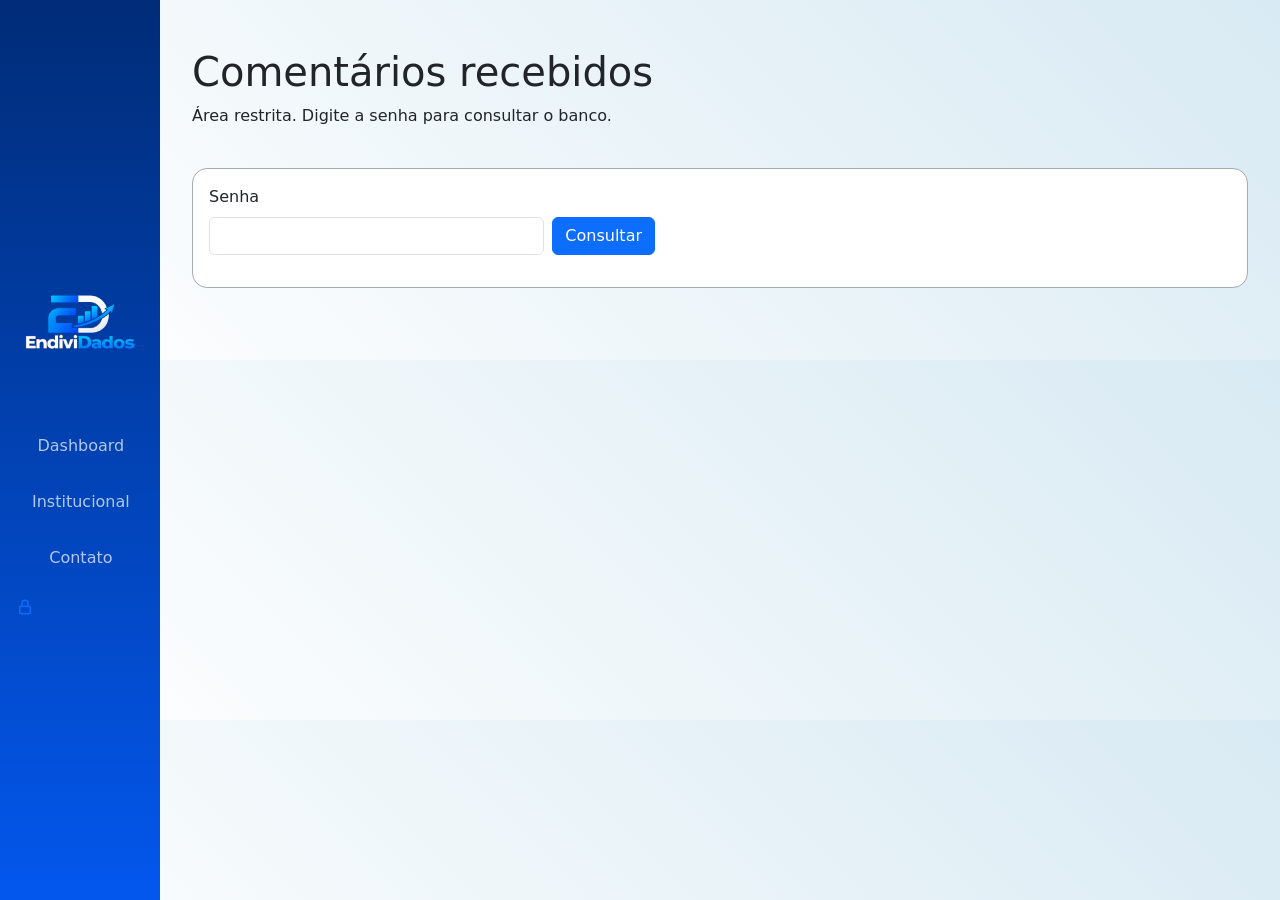
==== frontend/admin.html @ d8b2cf71 "feat - adiciona formulário de contato com banco MySQL e página de consulta" ====
<!DOCTYPE html>
<html lang="pt-BR">
<head>
    <meta charset="UTF-8">
    <meta name="viewport" content="width=device-width, initial-scale=1.0">
    <meta name="robots" content="noindex">
    <link rel="stylesheet" href="./styles/styles.css">
    <link href="https://cdn.jsdelivr.net/npm/bootstrap@5.3.8/dist/css/bootstrap.min.css" rel="stylesheet" integrity="sha384-sRIl4kxILFvY47J16cr9ZwB07vP4J8+LH7qKQnuqkuIAvNWLzeN8tE5YBujZqJLB" crossorigin="anonymous">
    <title>Comentários - Farol do Crédito</title>
    <link rel="shortcut icon" href="./imgs/favicon.png" type="image/x-icon">
</head>
<body>
    <nav class="nav flex-column">
        <div class="nav-logo"></div>
        <a class="nav-link" href="./index.html">Dashboard</a>
        <a class="nav-link" href="#">Institucional</a>
        <a class="nav-link" href="./contato.html">Contato</a>
        <a class="nav-admin" href="./admin.html" title="Área restrita" aria-label="Área restrita">
            <svg viewBox="0 0 24 24" width="18" height="18" fill="none" stroke="currentColor" stroke-width="2" stroke-linecap="round" stroke-linejoin="round" aria-hidden="true"><rect x="5" y="11" width="14" height="10" rx="2"/><path d="M8 11V7a4 4 0 0 1 8 0v4"/></svg>
        </a>
    </nav>
    <div class="contentWrapper">
        <section>
            <div class="contentWrapper-header">
                <h1>Comentários recebidos</h1>
                Área restrita. Digite a senha para consultar o banco.
            </div>
        </section>
        <section>
            <div class="card">
                <div class="card-body">
                    <form id="formAdmin" class="row g-2 align-items-end" novalidate>
                        <div class="col-sm-6 col-md-4">
                            <label for="campoSenha" class="form-label">Senha</label>
                            <input type="password" class="form-control" id="campoSenha" autocomplete="current-password" required>
                        </div>
                        <div class="col-auto">
                            <button type="submit" class="btn btn-primary" id="botaoConsultar">Consultar</button>
                        </div>
                    </form>
                    <div id="avisoAdmin" class="mt-3" role="status" aria-live="polite"></div>
                    <pre id="consultaAdmin" class="mt-3 mb-2" hidden></pre>
                    <div class="table-responsive">
                        <table class="table table-striped table-sm" id="tabelaAdmin" hidden>
                            <thead></thead>
                            <tbody></tbody>
                        </table>
                    </div>
                </div>
            </div>
        </section>
    </div>
</body>
<script src="https://cdn.jsdelivr.net/npm/bootstrap@5.3.8/dist/js/bootstrap.bundle.min.js" integrity="sha384-FKyoEForCGlyvwx9Hj09JcYn3nv7wiPVlz7YYwJrWVcXK/BmnVDxM+D2scQbITxI" crossorigin="anonymous"></script>
<script src="./js/admin.js"></script>
</html>
---- frontend/styles/styles.css ----
:root {
    --color-primary: #0357ED;
    --color-primary-dark: #002C78;
    --color-light: #ffffff;
    --color-grey: #a5aab4;
    --color-dark-grey:#717F9C;
}

*{
    margin: 0;
    padding: 0;
    box-sizing: border-box;
    position: relative;
}

body{
    width: 100%;
    font-size: 16px;
    background-color: var(--color-light);     
    color: var(--color-primary-dark);
    font-family: Arial, Helvetica, sans-serif;
    display: grid;
    background: linear-gradient(45deg,#ffffff 0%, #D8EAF3 100%);
}

section{
    margin: 1rem 0 2.5rem 0;
}

.flex{
    display: flex;
    justify-content: center;
    align-items: center;
}

.row{
    margin: 1rem 0;
}

.card{
    background-color: var(--color-light);
    border-radius: 15px !important;
    border: solid var(--color-grey) 1px !important;
    font-size: 16px;
    height: 100% !important;
    text-align: justify;
    text-justify: inter-word;
}

.containerGrafico{
    width: 100%;
    height: 30rem;
    padding: 2rem;
}

section .card-body{
    font-size: 16px;
}

section .card-text{
    font-size: 14px;
}

.card-font{
    font-size: 12px;
    font-weight: bolder;
    opacity: 0.5;
}

nav{
    z-index: 1050;
    width: 10rem;
    position: fixed;
    height: 100vh;
    background: var(--color-primary-dark);
    background: linear-gradient(0deg,var(--color-primary) 0%, var(--color-primary-dark) 100%);
    justify-content: center;
    padding: 1rem !important;
    color: var(--color-light);
    gap: 1rem;
}

.nav-logo{
    display: block;
    width: 100%;
    height: 5rem;
    content: '';
    margin-bottom: 3rem;
    background-image: url(../imgs/logo.png);
    background-size: contain;
    background-position: center;
    background-repeat: no-repeat;
}

.nav-link{
    color: var(--color-light) !important;
    text-decoration: none;
    text-align: center;
    z-index: 10;
    font-size: 14px;
    opacity: 0.7;
}

#nav-menu , nav button{
    visibility: hidden;
    position: absolute; 
}

.contentWrapper{
    padding: 2rem 2rem 2rem 12rem;
    position: relative;
    width: 100vw;
}

.contentWrapper-main {
    width: 100%;
    position: sticky;
    margin: 1rem 0 2.5rem 0;
    top: 1rem;
    z-index: 10;
    border-radius: 15px;
    padding: 1rem;
    background-color: var(--color-light);
    font-weight: bold;
    border: solid var(--color-grey) 1px;
    display: flex;
    flex-direction: row;
    gap: 2rem;
}

.contentWrapper-main button{
    background-color: var(--color-light);
    color: var(--color-primary-dark);
    padding: 0.5rem 2rem;
    flex: 1;
}

.contentWrapper-main--buttons{
    display: flex;
    flex-direction: column;
    position: sticky;
    width: 100%;
    flex: 4;
}

.scoreConteiner{
    width: 10rem;
    flex-direction: column;
    flex: 1;
}

.scoreConteiner .scoreConteiner-info{
    transition: 1s;
    font-size: 16px;
    line-height: 1.3rem;
    font-weight: lighter;
    -webkit-text-stroke: 0.5px black;
}

.progress{
    width: 100% ;
    margin-top: 0.5rem;
    flex: 1;
}

#scoreBar{
    width: 100%;
}

.dbCard{
    font-size: 14px;
    color: var(--color-dark-grey);
}

.dbCard span:first-child{
    text-transform: uppercase;
    
}

.dbCard-row--title{
    font-size: 12px;
    text-transform: uppercase;
    color: var(--color-grey);
    margin-top: 0.5rem;
}

.dbCard-text{
    flex: 1 !important;
}

.dbCard-text span{
    font-weight: bold;
    display: block;
}

.dbCard .row{
    width: 100%;
    margin: 0;
} 

.dbCard .col{
    flex: 0;
}

.dbCard-icon{
    width: 2.4rem !important;
    height: 2.4rem;
    min-width: 2.4rem;
    min-height: 2.4rem;
    background-color: var(--color-primary-dark);
}

.dbCard-inst{
    -webkit-mask-image: url(../imgs/endpoint.svg);
    mask-image: url(../imgs/endpoint.svg);
}

.dbCard-orig{
    -webkit-mask-image: url(../imgs/tag.svg);
    mask-image: url(../imgs/tag.svg);
}
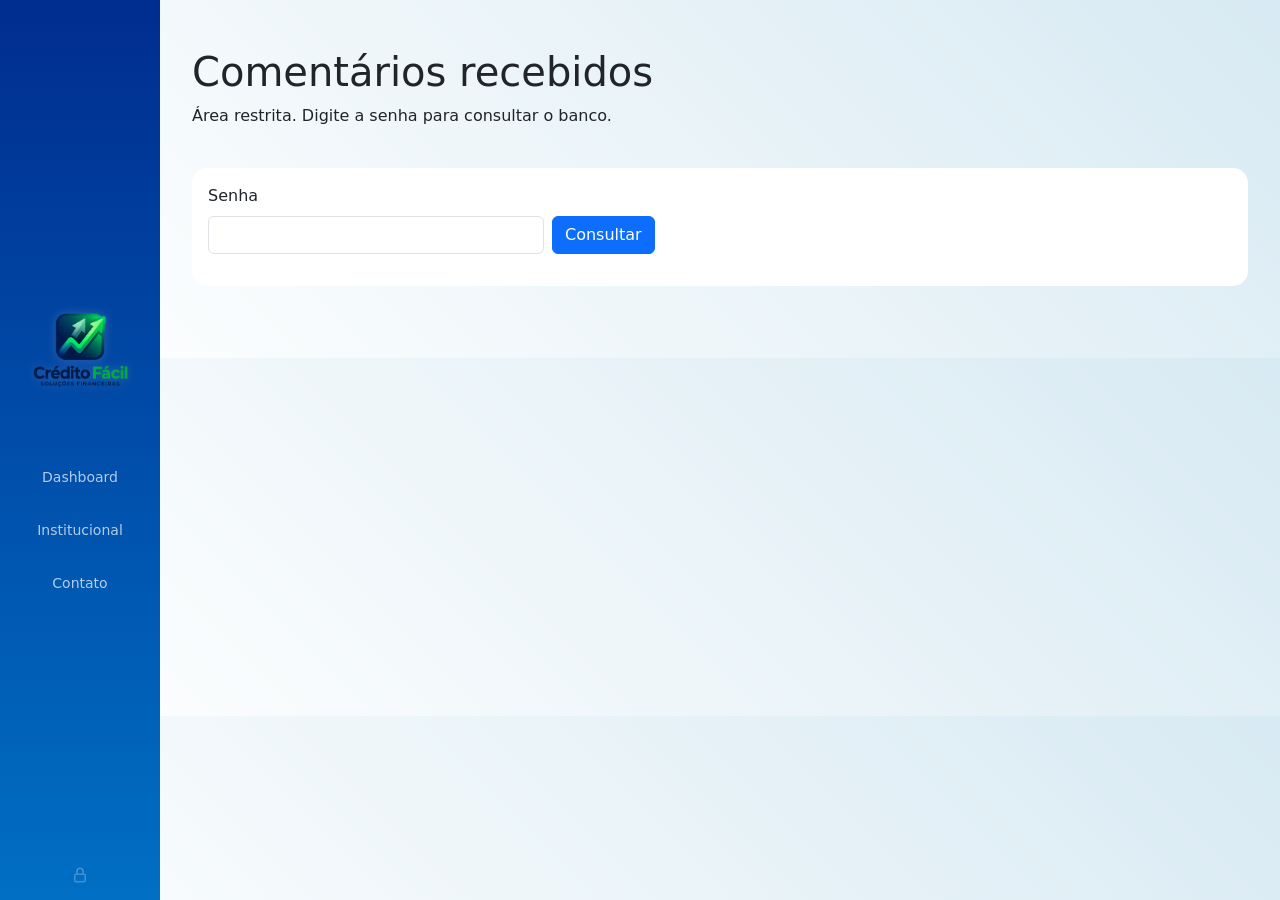
==== commit 1fef3e08: "feat: adiciona formulário de contato e banco de dados na feature/dev Junta a feature/formulario-banc" ====
--- a/frontend/admin.html
+++ b/frontend/admin.html
@@ -6,18 +6,24 @@
     <meta name="robots" content="noindex">
     <link rel="stylesheet" href="./styles/styles.css">
     <link href="https://cdn.jsdelivr.net/npm/bootstrap@5.3.8/dist/css/bootstrap.min.css" rel="stylesheet" integrity="sha384-sRIl4kxILFvY47J16cr9ZwB07vP4J8+LH7qKQnuqkuIAvNWLzeN8tE5YBujZqJLB" crossorigin="anonymous">
-    <title>Comentários - Farol do Crédito</title>
+    <title>Comentários - Crédito Fácil</title>
     <link rel="shortcut icon" href="./imgs/favicon.png" type="image/x-icon">
 </head>
 <body>
-    <nav class="nav flex-column">
-        <div class="nav-logo"></div>
-        <a class="nav-link" href="./index.html">Dashboard</a>
-        <a class="nav-link" href="#">Institucional</a>
-        <a class="nav-link" href="./contato.html">Contato</a>
-        <a class="nav-admin" href="./admin.html" title="Área restrita" aria-label="Área restrita">
-            <svg viewBox="0 0 24 24" width="18" height="18" fill="none" stroke="currentColor" stroke-width="2" stroke-linecap="round" stroke-linejoin="round" aria-hidden="true"><rect x="5" y="11" width="14" height="10" rx="2"/><path d="M8 11V7a4 4 0 0 1 8 0v4"/></svg>
-        </a>
+        <nav class="nav flex-column">
+      <div class="nav-logo"></div>
+      <a class="nav-link" href="./index.html">Dashboard</a>
+      <a class="nav-link" href="./institucional.html">Institucional</a>
+      <a class="nav-link" href="./contato.html">Contato</a>
+      <button class="nav-link menu-btn" data-bs-toggle="collapse" data-bs-target="#nav-menu" aria-expanded="false">&#9776;</button>
+      <div class="menu collapse" id="nav-menu">
+        <a class="menu-item" href="./index.html">Dashboard</a>
+        <a class="menu-item" href="./institucional.html">Institucional</a>
+        <a class="menu-item" href="./contato.html">Contato</a>
+      </div>
+      <a class="nav-admin" href="./admin.html" title="Área restrita" aria-label="Área restrita">
+        <svg viewBox="0 0 24 24" width="18" height="18" fill="none" stroke="currentColor" stroke-width="2" stroke-linecap="round" stroke-linejoin="round" aria-hidden="true"><rect x="5" y="11" width="14" height="10" rx="2"/><path d="M8 11V7a4 4 0 0 1 8 0v4"/></svg>
+      </a>
     </nav>
     <div class="contentWrapper">
         <section>
--- a/frontend/styles/styles.css
+++ b/frontend/styles/styles.css
@@ -1,221 +1,393 @@
 :root {
-    --color-primary: #0357ED;
-    --color-primary-dark: #002C78;
-    --color-light: #ffffff;
-    --color-grey: #a5aab4;
-    --color-dark-grey:#717F9C;
-}
-
-*{
-    margin: 0;
-    padding: 0;
-    box-sizing: border-box;
-    position: relative;
-}
-
-body{
-    width: 100%;
-    font-size: 16px;
-    background-color: var(--color-light);     
-    color: var(--color-primary-dark);
-    font-family: Arial, Helvetica, sans-serif;
-    display: grid;
-    background: linear-gradient(45deg,#ffffff 0%, #D8EAF3 100%);
-}
-
-section{
-    margin: 1rem 0 2.5rem 0;
-}
-
-.flex{
-    display: flex;
-    justify-content: center;
-    align-items: center;
-}
-
-.row{
-    margin: 1rem 0;
-}
-
-.card{
-    background-color: var(--color-light);
-    border-radius: 15px !important;
-    border: solid var(--color-grey) 1px !important;
-    font-size: 16px;
-    height: 100% !important;
-    text-align: justify;
-    text-justify: inter-word;
-}
-
-.containerGrafico{
-    width: 100%;
-    height: 30rem;
-    padding: 2rem;
-}
-
-section .card-body{
-    font-size: 16px;
-}
-
-section .card-text{
-    font-size: 14px;
-}
-
-.card-font{
-    font-size: 12px;
-    font-weight: bolder;
-    opacity: 0.5;
-}
-
-nav{
-    z-index: 1050;
-    width: 10rem;
-    position: fixed;
-    height: 100vh;
-    background: var(--color-primary-dark);
-    background: linear-gradient(0deg,var(--color-primary) 0%, var(--color-primary-dark) 100%);
-    justify-content: center;
-    padding: 1rem !important;
-    color: var(--color-light);
-    gap: 1rem;
-}
-
-.nav-logo{
-    display: block;
+  --color-primary: #006fc4;
+  --color-primary-green: #04af3a;
+  --color-primary-light: #8bc3ed;
+  --color-primary-dark: #002d8f;
+  --color-light: #ffffff;
+  --color-dark-grey: #717f9c;
+  --color-black: #000000;
+}
+
+* {
+  margin: 0;
+  padding: 0;
+  box-sizing: border-box;
+  position: relative;
+}
+
+body {
+  width: 100%;
+  font-size: 16px;
+  background-color: var(--color-light);
+  color: var(--color-black);
+  font-family: Arial, Helvetica, sans-serif;
+  display: block;
+  background: linear-gradient(45deg, #ffffff 0%, #d8eaf3 100%);
+}
+
+section {
+  margin: 1rem 0 2.5rem 0;
+}
+
+.flex {
+  display: flex;
+  justify-content: center;
+  align-items: center;
+}
+
+.row {
+  margin: 1rem 0;
+}
+
+.card {
+  background-color: var(--color-light);
+  border-radius: 15px !important;
+  border: solid var(--color-grey) 1px !important;
+  font-size: 16px;
+  height: 100% !important;
+  text-align: justify;
+  text-justify: inter-word;
+}
+
+.containerGrafico {
+  width: 100%;
+  height: 30rem;
+  padding: 2rem;
+}
+
+section .card-body {
+  font-size: 16px;
+}
+
+section .card-text {
+  font-size: 14px;
+}
+
+.card-font {
+  font-size: 12px;
+  font-weight: bolder;
+  opacity: 0.5;
+}
+
+nav {
+  z-index: 1050;
+  width: 10rem;
+  position: fixed;
+  height: 100vh;
+  background: var(--color-primary-dark);
+  background: linear-gradient(0deg, var(--color-primary) 0%, var(--color-primary-dark) 100%);
+  justify-content: center;
+  padding: 1rem !important;
+  color: var(--color-light);
+  gap: 1rem;
+}
+
+nav .nav-link {
+  color: var(--color-light);
+  text-decoration: none;
+  text-align: center;
+  z-index: 10;
+  font-size: 14px;
+  opacity: 0.7;
+}
+
+.nav-logo {
+  display: block;
+  width: 100%;
+  height: 6rem;
+  content: '';
+  margin-bottom: 3rem;
+  background-image: url(../imgs/Logo-vertical.png);
+  background-size: contain;
+  background-position: center;
+  background-repeat: no-repeat;
+  -webkit-filter: drop-shadow(0px 0px 5px #ffffff2d);
+  filter: drop-shadow(0px 0px 5px #ffffff2d);
+}
+
+.nav-link {
+  color: var(--color-light) !important;
+  text-decoration: none;
+  text-align: center;
+  z-index: 10;
+  font-size: 1rem;
+  opacity: 0.7;
+}
+
+#nav-menu,
+nav button {
+  visibility: hidden;
+  position: absolute;
+}
+
+.contentWrapper {
+  padding: 2rem 2rem 2rem 12rem;
+  position: relative;
+  width: 100vw;
+}
+
+.contentWrapper-main {
+  width: 100%;
+  position: sticky;
+  margin: 1rem 0 2.5rem 0;
+  top: 1rem;
+  z-index: 10;
+  border-radius: 15px;
+  padding: 1rem;
+  background-color: var(--color-light);
+  font-weight: bold;
+  border: solid var(--color-grey) 1px;
+  display: flex;
+  flex-direction: row;
+  gap: 2rem;
+}
+
+.contentWrapper-main button {
+  background-color: var(--color-light);
+  color: var(--color-primary-dark);
+  padding: 0.5rem 2rem;
+  flex: 1;
+}
+
+.contentWrapper-main--buttons {
+  display: flex;
+  flex-direction: column;
+  position: sticky;
+  width: 100%;
+  flex: 4;
+}
+
+.scoreConteiner {
+  width: 10rem;
+  flex-direction: column;
+  flex: 1;
+}
+
+.scoreConteiner .scoreConteiner-info {
+  transition: 1s;
+  font-size: 16px;
+  line-height: 1.3rem;
+  font-weight: lighter;
+  -webkit-text-stroke: 0.5px var(--color-black);
+}
+
+.progress {
+  width: 100%;
+  margin-top: 0.5rem;
+  flex: 1;
+}
+
+#scoreBar {
+  width: 100%;
+}
+
+.dbCard {
+  font-size: 14px;
+  color: var(--color-dark-grey);
+}
+
+.dbCard span:first-child {
+  text-transform: uppercase;
+}
+
+.dbCard-row--title {
+  font-size: 12px;
+  text-transform: uppercase;
+  color: var(--color-grey);
+  margin-top: 0.5rem;
+}
+
+.dbCard-text {
+  flex: 1 !important;
+}
+
+.dbCard-text span {
+  font-weight: bold;
+  display: block;
+}
+
+.dbCard .row {
+  width: 100%;
+  margin: 0;
+}
+
+.dbCard .col {
+  flex: 0;
+}
+
+.dbCard-icon {
+  width: 2.4rem !important;
+  height: 2.4rem;
+  min-width: 2.4rem;
+  min-height: 2.4rem;
+  background-color: var(--color-primary-dark);
+}
+
+.dbCard-inst {
+  -webkit-mask-image: url(../imgs/endpoint.svg);
+  mask-image: url(../imgs/endpoint.svg);
+}
+
+.dbCard-orig {
+  -webkit-mask-image: url(../imgs/tag.svg);
+  mask-image: url(../imgs/tag.svg);
+}
+
+.menu-btn {
+  display: none;
+}
+
+@media screen and (max-width: 1000px) {
+  nav {
     width: 100%;
     height: 5rem;
-    content: '';
-    margin-bottom: 3rem;
-    background-image: url(../imgs/logo.png);
-    background-size: contain;
-    background-position: center;
-    background-repeat: no-repeat;
-}
-
-.nav-link{
-    color: var(--color-light) !important;
+    position: fixed;
+    display: flex;
+    flex-direction: row;
+    justify-content: space-between;
+    align-items: center;
+    padding: 0.6rem 1.5rem !important;
+  }
+
+  .nav-logo {
+    background-image: url(../imgs/Logo.png);
+    height: 3.5rem !important;
+    width: 10rem !important;
+    margin-bottom: 0 !important;
+    margin-right: auto !important;
+  }
+
+  nav .nav-link {
+    display: none;
+  }
+
+  #axes .nav-link {
+    display: visible !important;
+  }
+
+  .menu-btn {
+    display: inline-block !important;
+    width: auto;
+    visibility: visible;
+    position: relative !important;
+    padding: 8px 16px;
+    color: white !important;
+    margin-left: auto;
+    margin-top: 10px;
+  }
+
+  .menu {
+    display: none;
+  }
+
+  .menu.collapse.show {
+    display: block !important;
+    visibility: visible !important;
+    position: absolute;
+    top: 100%;
+    left: 0;
+    width: 100%;
+    background-color: var(--color-primary-dark);
+    padding: 1rem;
+    z-index: 1000;
+  }
+
+  .menu-item {
+    display: block;
+    color: white;
     text-decoration: none;
     text-align: center;
-    z-index: 10;
+    padding: 10px;
+  }
+
+  .scoreConteiner {
+    width: 48%;
+  }
+
+  .scoreConteiner .progress {
+    width: 60%;
+    height: 1.5rem !important;
+    min-height: 1.5rem !important;
+  }
+
+  .contentWrapper {
+    padding: 6rem 1.5rem 1.5rem 1.5rem;
+    width: 100%;
+  }
+
+  .contentWrapper-main {
+    flex-direction: row;
+    flex-wrap: wrap;
+    /* position: relative; */
+    top: 0;
+  }
+
+  .contentWrapper-main--buttons {
+    flex: 0 0 100%;
+  }
+
+  .col-9 {
+    width: 100% !important;
+    margin-bottom: 1rem;
+  }
+
+  .col-3 {
+    width: 100% !important;
+  }
+
+  .col-3 .card {
+    height: auto !important;
+    padding: 0.5rem;
+  }
+
+  .dbCard {
+    display: grid;
+    grid-template-columns: 1fr 1fr;
+    width: 100%;
+    gap: 0.3rem 2rem;
+  }
+
+  .dbCard span:first-child {
+    grid-column: 1 / 3;
+    grid-row: 1;
+    margin-bottom: 0.5rem;
+  }
+
+  .dbCard-row--title:first-of-type {
+    grid-column: 1;
+    grid-row: 2;
+  }
+  .dbCard .row:first-of-type {
+    grid-column: 1;
+    grid-row: 3;
+  }
+
+  .dbCard-row--title:last-of-type {
+    grid-column: 2;
+    grid-row: 2;
+  }
+  .dbCard .row:last-of-type {
+    grid-column: 2;
+    grid-row: 3;
+  }
+  .scoreConteiner .scoreConteiner-info {
     font-size: 14px;
-    opacity: 0.7;
-}
-
-#nav-menu , nav button{
-    visibility: hidden;
-    position: absolute; 
-}
-
-.contentWrapper{
-    padding: 2rem 2rem 2rem 12rem;
-    position: relative;
-    width: 100vw;
-}
-
-.contentWrapper-main {
-    width: 100%;
-    position: sticky;
-    margin: 1rem 0 2.5rem 0;
-    top: 1rem;
-    z-index: 10;
-    border-radius: 15px;
-    padding: 1rem;
-    background-color: var(--color-light);
-    font-weight: bold;
-    border: solid var(--color-grey) 1px;
-    display: flex;
-    flex-direction: row;
-    gap: 2rem;
-}
-
-.contentWrapper-main button{
-    background-color: var(--color-light);
-    color: var(--color-primary-dark);
-    padding: 0.5rem 2rem;
-    flex: 1;
-}
-
-.contentWrapper-main--buttons{
-    display: flex;
-    flex-direction: column;
-    position: sticky;
-    width: 100%;
-    flex: 4;
-}
-
-.scoreConteiner{
-    width: 10rem;
-    flex-direction: column;
-    flex: 1;
-}
-
-.scoreConteiner .scoreConteiner-info{
-    transition: 1s;
-    font-size: 16px;
-    line-height: 1.3rem;
-    font-weight: lighter;
-    -webkit-text-stroke: 0.5px black;
-}
-
-.progress{
-    width: 100% ;
-    margin-top: 0.5rem;
-    flex: 1;
-}
-
-#scoreBar{
-    width: 100%;
-}
-
-.dbCard{
-    font-size: 14px;
-    color: var(--color-dark-grey);
-}
-
-.dbCard span:first-child{
-    text-transform: uppercase;
-    
-}
-
-.dbCard-row--title{
-    font-size: 12px;
-    text-transform: uppercase;
-    color: var(--color-grey);
-    margin-top: 0.5rem;
-}
-
-.dbCard-text{
-    flex: 1 !important;
-}
-
-.dbCard-text span{
-    font-weight: bold;
-    display: block;
-}
-
-.dbCard .row{
-    width: 100%;
-    margin: 0;
-} 
-
-.dbCard .col{
-    flex: 0;
-}
-
-.dbCard-icon{
-    width: 2.4rem !important;
-    height: 2.4rem;
-    min-width: 2.4rem;
-    min-height: 2.4rem;
-    background-color: var(--color-primary-dark);
-}
-
-.dbCard-inst{
-    -webkit-mask-image: url(../imgs/endpoint.svg);
-    mask-image: url(../imgs/endpoint.svg);
-}
-
-.dbCard-orig{
-    -webkit-mask-image: url(../imgs/tag.svg);
-    mask-image: url(../imgs/tag.svg);
-}+    line-height: 1.1rem;
+  }
+}
+
+.nav-admin {
+  position: absolute;
+  bottom: 1rem;
+  left: 50%;
+  transform: translateX(-50%);
+  color: var(--color-light);
+  opacity: 0.25;
+  line-height: 0;
+  transition: opacity 0.2s;
+}
+
+.nav-admin:hover,
+.nav-admin:focus-visible {
+  opacity: 0.9;
+}
